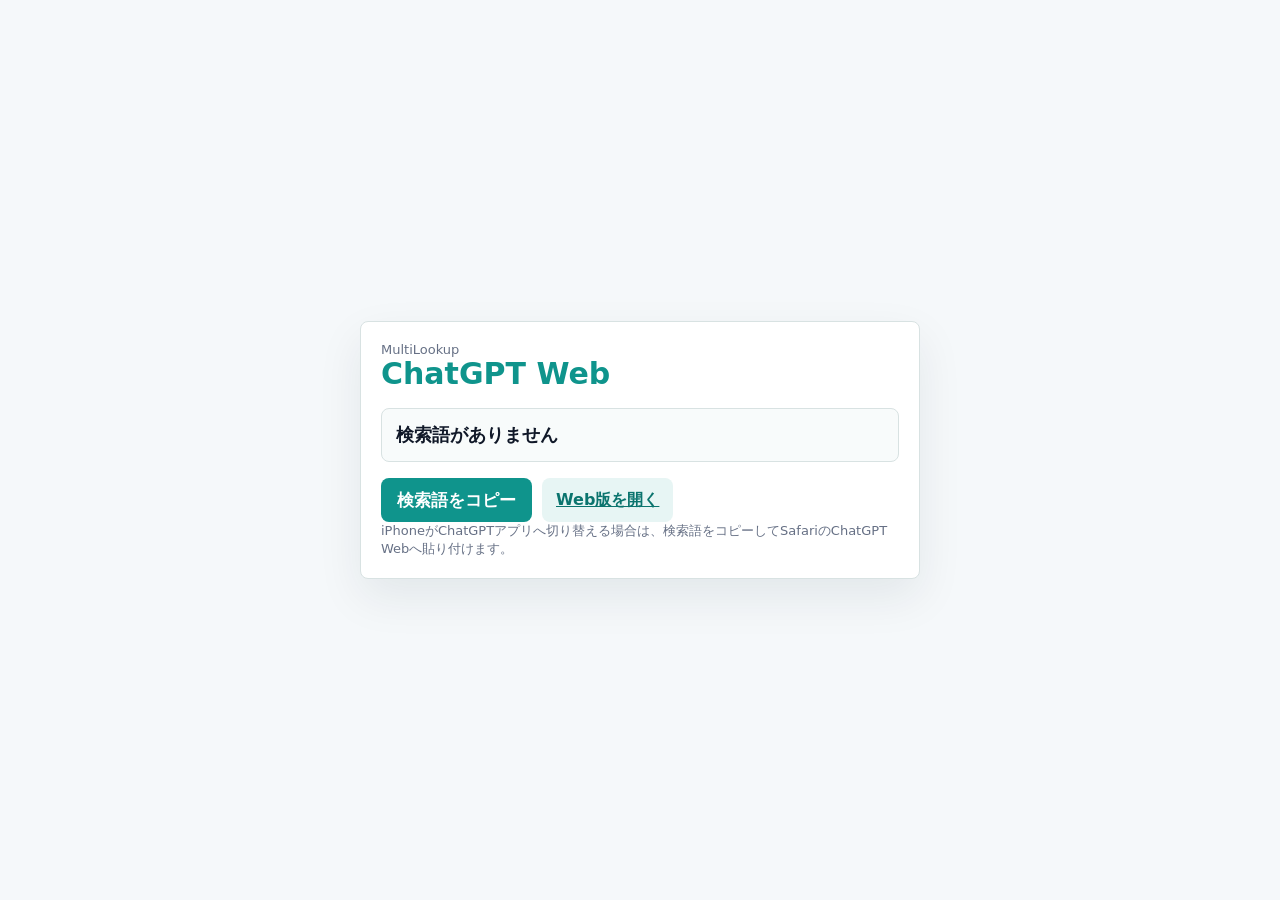
==== chatgpt-web.html @ 82506e49 "Separate app links and add ChatGPT web helper" ====
<!doctype html>
<html lang="ja">
  <head>
    <meta charset="UTF-8" />
    <meta name="viewport" content="width=device-width, initial-scale=1, viewport-fit=cover" />
    <meta name="theme-color" content="#0f948c" />
    <title>ChatGPT Web - MultiLookup</title>
    <link rel="apple-touch-icon" href="./assets/icon-192.png" />
    <link rel="stylesheet" href="./styles.css?v=6" />
  </head>
  <body>
    <main class="helper-shell">
      <section class="helper-panel">
        <p class="muted-label">MultiLookup</p>
        <h1>ChatGPT Web</h1>
        <div class="helper-query" id="queryText">検索語を読み込み中</div>
        <div class="helper-actions">
          <button class="primary-button compact-button" id="copyQueryButton" type="button">検索語をコピー</button>
          <a class="secondary-button" id="chatgptLink" target="_blank" rel="noopener">Web版を開く</a>
        </div>
        <p class="settings-note">
          iPhoneがChatGPTアプリへ切り替える場合は、検索語をコピーしてSafariのChatGPT Webへ貼り付けます。
        </p>
      </section>
    </main>
    <script>
      const params = new URLSearchParams(location.search);
      const query = params.get("q") || "";
      const queryText = document.querySelector("#queryText");
      const copyButton = document.querySelector("#copyQueryButton");
      const chatgptLink = document.querySelector("#chatgptLink");
      queryText.textContent = query || "検索語がありません";
      chatgptLink.href = `https://chatgpt.com/?hints=search&q=${encodeURIComponent(query)}`;
      copyButton.addEventListener("click", async () => {
        try {
          await navigator.clipboard.writeText(query);
          copyButton.textContent = "コピー済み";
        } catch {
          const input = document.createElement("input");
          input.value = query;
          document.body.append(input);
          input.select();
          document.execCommand("copy");
          input.remove();
          copyButton.textContent = "コピー済み";
        }
      });
    </script>
  </body>
</html>
---- styles.css ----
:root {
  color-scheme: light;
  --bg: #f5f8fa;
  --surface: #ffffff;
  --surface-soft: #f8fbfb;
  --text: #101828;
  --muted: #667085;
  --line: #d8e2e2;
  --accent: #0f948c;
  --accent-dark: #0b746e;
  --danger: #b42318;
  --shadow: 0 18px 46px rgba(15, 34, 46, 0.08);
  --radius: 8px;
  --font: "Hiragino Maru Gothic ProN", "Hiragino Sans", "Yu Gothic", system-ui, sans-serif;
}

* {
  box-sizing: border-box;
}

body {
  margin: 0;
  background: var(--bg);
  color: var(--text);
  font-family: var(--font);
  letter-spacing: 0;
}

button,
input {
  font: inherit;
}

button {
  cursor: pointer;
}

button:disabled {
  cursor: not-allowed;
}

.sr-only {
  position: absolute;
  width: 1px;
  height: 1px;
  padding: 0;
  margin: -1px;
  overflow: hidden;
  clip: rect(0, 0, 0, 0);
  white-space: nowrap;
  border: 0;
}

.app-shell {
  min-height: 100svh;
  display: grid;
  grid-template-columns: minmax(320px, 390px) minmax(0, 1fr);
  background: var(--bg);
}

.sidebar {
  min-height: 100svh;
  padding: max(18px, env(safe-area-inset-top)) 22px max(22px, env(safe-area-inset-bottom));
  background: rgba(255, 255, 255, 0.78);
  border-right: 1px solid var(--line);
}

.brand-row,
.results-header,
.settings-header,
.section-heading,
.settings-actions {
  display: flex;
  align-items: center;
  justify-content: space-between;
  gap: 14px;
}

h1 {
  margin: 0;
  color: var(--accent);
  font-size: 30px;
  line-height: 1.1;
  font-weight: 800;
}

h2,
h3,
p {
  margin: 0;
}

.icon-button,
.text-button,
.secondary-button,
.primary-button,
.file-button {
  border: 0;
  border-radius: var(--radius);
  min-height: 44px;
}

.icon-button {
  width: 44px;
  color: var(--accent-dark);
  background: var(--surface);
  box-shadow: 0 8px 20px rgba(15, 34, 46, 0.07);
  font-size: 24px;
}

.icon-button:disabled {
  opacity: 0.45;
}

.search-panel {
  margin-top: 26px;
  padding: 16px;
  background: var(--surface);
  border: 1px solid #e5eeee;
  border-radius: 8px;
  box-shadow: var(--shadow);
}

.input-wrap {
  display: flex;
  align-items: center;
  gap: 10px;
  height: 52px;
  padding: 0 14px;
  border: 1px solid var(--line);
  border-radius: var(--radius);
  color: var(--muted);
  background: var(--surface);
}

.input-wrap input {
  width: 100%;
  border: 0;
  outline: 0;
  color: var(--text);
  background: transparent;
  font-size: 16px;
}

.primary-button {
  width: 100%;
  margin-top: 14px;
  color: #fff;
  background: var(--accent);
  font-weight: 700;
  font-size: 17px;
}

.compact-button {
  width: auto;
  min-width: 132px;
  margin-top: 0;
  padding: 0 16px;
}

.primary-button:disabled,
.secondary-button:disabled {
  opacity: 0.45;
  cursor: not-allowed;
}

.section-block {
  margin-top: 28px;
}

.section-heading {
  margin-bottom: 12px;
}

.section-heading h2,
.settings-section h3 {
  font-size: 17px;
  font-weight: 800;
}

.section-heading span,
.muted-label,
#resultMeta,
.settings-note {
  color: var(--muted);
  font-size: 13px;
}

#saveStatus {
  color: var(--accent-dark);
  text-align: right;
}

#saveStatus.error {
  color: var(--danger);
}

.category-list,
.history-list,
.provider-settings {
  display: grid;
  gap: 8px;
}

.category-button,
.history-button,
.provider-row,
.result-card {
  width: 100%;
  min-height: 48px;
  padding: 12px;
  border: 1px solid var(--line);
  border-radius: var(--radius);
  background: var(--surface);
}

.category-button,
.history-button {
  display: flex;
  align-items: center;
  justify-content: space-between;
  color: var(--text);
}

.category-button.active {
  color: #fff;
  background: var(--accent);
  border-color: var(--accent);
}

.text-button {
  color: var(--accent-dark);
  background: transparent;
  font-size: 14px;
}

.results-pane {
  min-width: 0;
  padding: max(30px, env(safe-area-inset-top)) clamp(24px, 4vw, 54px);
}

.results-header {
  margin-bottom: 24px;
}

.results-header h2 {
  margin-top: 8px;
  font-size: clamp(28px, 5vw, 42px);
  line-height: 1.1;
}

.secondary-button,
.file-button {
  display: inline-flex;
  align-items: center;
  justify-content: center;
  padding: 0 14px;
  color: var(--accent-dark);
  background: #e7f5f4;
  font-weight: 700;
}

.result-list {
  display: grid;
  gap: 12px;
}

.launcher-panel {
  display: flex;
  align-items: center;
  justify-content: space-between;
  gap: 14px;
  margin-bottom: 14px;
  padding: 14px;
  border: 1px solid #b7dddd;
  border-radius: var(--radius);
  background: #ecfaf8;
}

.launcher-panel[hidden] {
  display: none;
}

.launcher-panel strong {
  display: block;
  color: var(--accent-dark);
}

.launcher-panel p {
  margin-top: 3px;
  color: var(--muted);
  font-size: 13px;
}

.result-card {
  display: grid;
  grid-template-columns: 42px minmax(0, 1fr) auto;
  gap: 14px;
  align-items: center;
  min-width: 0;
}

.app-result-card {
  border-color: #c9d8e8;
  background: #f8fbff;
}

.result-link {
  display: block;
  min-width: 0;
  color: inherit;
  text-decoration: none;
  -webkit-tap-highlight-color: rgba(15, 148, 140, 0.14);
}

.provider-icon {
  display: grid;
  place-items: center;
  width: 42px;
  height: 42px;
  border-radius: 8px;
  color: #fff;
  background: var(--accent);
  font-weight: 800;
}

.result-card h3 {
  font-size: 17px;
}

.result-card p {
  margin-top: 4px;
  color: var(--muted);
  font-size: 13px;
  overflow-wrap: anywhere;
}

.result-actions {
  display: flex;
  gap: 8px;
}

.small-button {
  min-width: 42px;
  min-height: 42px;
  border: 1px solid var(--line);
  border-radius: var(--radius);
  color: var(--accent-dark);
  background: var(--surface-soft);
}

.app-badge {
  display: inline-flex;
  align-items: center;
  min-height: 32px;
  padding: 0 10px;
  border-radius: var(--radius);
  color: #344054;
  background: #eef4ff;
  font-size: 13px;
  font-weight: 700;
}

.helper-shell {
  min-height: 100svh;
  display: grid;
  place-items: center;
  padding: max(22px, env(safe-area-inset-top)) 18px max(22px, env(safe-area-inset-bottom));
}

.helper-panel {
  width: min(560px, 100%);
  padding: 20px;
  border: 1px solid var(--line);
  border-radius: var(--radius);
  background: var(--surface);
  box-shadow: var(--shadow);
}

.helper-query {
  margin-top: 18px;
  padding: 14px;
  border: 1px solid var(--line);
  border-radius: var(--radius);
  background: var(--surface-soft);
  font-size: 18px;
  font-weight: 700;
  overflow-wrap: anywhere;
}

.helper-actions {
  display: flex;
  gap: 10px;
  margin-top: 16px;
}

.quick-setting {
  margin-bottom: 18px;
  padding: 12px;
  border: 1px solid var(--line);
  border-radius: var(--radius);
  background: var(--surface-soft);
}

.quick-setting label {
  display: flex;
  align-items: center;
  gap: 10px;
}

.settings-dialog {
  width: min(720px, calc(100vw - 28px));
  border: 0;
  border-radius: 8px;
  padding: 0;
  box-shadow: 0 28px 80px rgba(15, 34, 46, 0.22);
}

.settings-dialog::backdrop {
  background: rgba(16, 24, 40, 0.28);
}

.settings-card {
  padding: 20px;
}

.settings-section {
  margin-top: 18px;
}

.provider-row {
  display: grid;
  grid-template-columns: auto minmax(0, 1fr) auto;
  gap: 12px;
  align-items: center;
}

.provider-row strong,
.provider-row small {
  display: block;
}

.provider-row small {
  margin-top: 3px;
  color: var(--muted);
  overflow-wrap: anywhere;
}

.move-buttons {
  display: flex;
  gap: 5px;
}

.move-buttons button {
  width: 34px;
  height: 34px;
  border: 1px solid var(--line);
  border-radius: var(--radius);
  background: var(--surface-soft);
}

.file-button input {
  display: none;
}

@media (max-width: 760px) {
  html,
  body {
    overflow-x: hidden;
  }

  .app-shell {
    display: block;
  }

  .sidebar {
    min-height: auto;
    padding: max(20px, env(safe-area-inset-top)) 18px 18px;
    border-right: 0;
  }

  h1 {
    font-size: 42px;
    color: var(--text);
  }

  .results-pane {
    padding: 0 18px max(28px, env(safe-area-inset-bottom));
  }

  .results-header {
    margin-top: 20px;
    align-items: stretch;
    flex-direction: column;
  }

  .results-header .secondary-button {
    width: 100%;
  }

  .result-card {
    grid-template-columns: minmax(0, 1fr);
  }

  .provider-icon {
    display: none;
  }

  .result-actions {
    display: grid;
    gap: 8px;
  }

  .small-button {
    width: 100%;
  }

  .launcher-panel {
    align-items: stretch;
    flex-direction: column;
  }

  .compact-button {
    width: 100%;
  }

  .helper-actions {
    flex-direction: column;
  }

  .category-list {
    display: flex;
    overflow-x: auto;
    padding-bottom: 3px;
  }

  .category-button {
    width: auto;
    white-space: nowrap;
  }
}
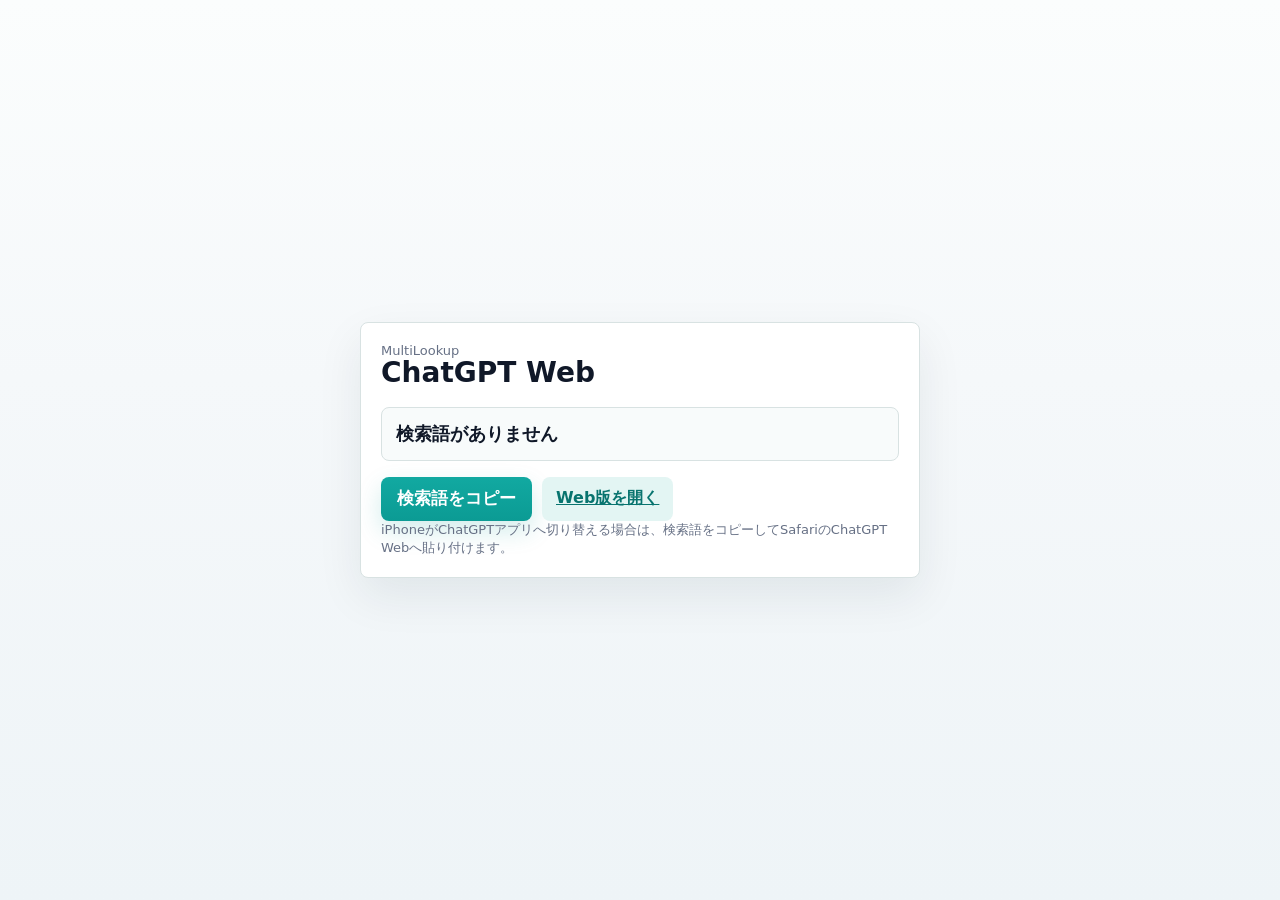
==== commit f27474fb: "Restore app links and refine mobile UI" ====
--- a/chatgpt-web.html
+++ b/chatgpt-web.html
@@ -6,7 +6,7 @@
     <meta name="theme-color" content="#0f948c" />
     <title>ChatGPT Web - MultiLookup</title>
     <link rel="apple-touch-icon" href="./assets/icon-192.png" />
-    <link rel="stylesheet" href="./styles.css?v=6" />
+    <link rel="stylesheet" href="./styles.css?v=9" />
   </head>
   <body>
     <main class="helper-shell">
--- a/styles.css
+++ b/styles.css
@@ -6,10 +6,14 @@
   --text: #101828;
   --muted: #667085;
   --line: #d8e2e2;
-  --accent: #0f948c;
-  --accent-dark: #0b746e;
+  --accent: #0b9b94;
+  --accent-dark: #08746f;
+  --accent-soft: #e3f5f3;
+  --app-blue: #285a9f;
+  --app-blue-dark: #1f4781;
   --danger: #b42318;
   --shadow: 0 18px 46px rgba(15, 34, 46, 0.08);
+  --shadow-soft: 0 10px 28px rgba(15, 34, 46, 0.06);
   --radius: 8px;
   --font: "Hiragino Maru Gothic ProN", "Hiragino Sans", "Yu Gothic", system-ui, sans-serif;
 }
@@ -20,7 +24,8 @@
 
 body {
   margin: 0;
-  background: var(--bg);
+  background:
+    linear-gradient(180deg, #fbfdfd 0%, var(--bg) 42%, #eef4f7 100%);
   color: var(--text);
   font-family: var(--font);
   letter-spacing: 0;
@@ -61,8 +66,9 @@
 .sidebar {
   min-height: 100svh;
   padding: max(18px, env(safe-area-inset-top)) 22px max(22px, env(safe-area-inset-bottom));
-  background: rgba(255, 255, 255, 0.78);
+  background: rgba(255, 255, 255, 0.86);
   border-right: 1px solid var(--line);
+  backdrop-filter: blur(16px);
 }
 
 .brand-row,
@@ -78,8 +84,8 @@
 
 h1 {
   margin: 0;
-  color: var(--accent);
-  font-size: 30px;
+  color: var(--text);
+  font-size: 28px;
   line-height: 1.1;
   font-weight: 800;
 }
@@ -108,17 +114,44 @@
   font-size: 24px;
 }
 
+.brand-lockup {
+  display: flex;
+  align-items: center;
+  gap: 10px;
+  min-width: 0;
+}
+
+.brand-lockup p {
+  margin-top: 3px;
+  color: var(--muted);
+  font-size: 12px;
+  font-weight: 700;
+}
+
+.brand-mark {
+  display: grid;
+  place-items: center;
+  width: 40px;
+  height: 40px;
+  border-radius: 8px;
+  color: #fff;
+  background: var(--accent);
+  box-shadow: 0 10px 22px rgba(11, 155, 148, 0.22);
+  font-size: 21px;
+  font-weight: 800;
+}
+
 .icon-button:disabled {
   opacity: 0.45;
 }
 
 .search-panel {
-  margin-top: 26px;
+  margin-top: 22px;
   padding: 16px;
   background: var(--surface);
   border: 1px solid #e5eeee;
   border-radius: 8px;
-  box-shadow: var(--shadow);
+  box-shadow: var(--shadow-soft);
 }
 
 .input-wrap {
@@ -146,9 +179,10 @@
   width: 100%;
   margin-top: 14px;
   color: #fff;
-  background: var(--accent);
+  background: linear-gradient(180deg, #12a9a1 0%, var(--accent) 100%);
   font-weight: 700;
   font-size: 17px;
+  box-shadow: 0 10px 24px rgba(11, 155, 148, 0.18);
 }
 
 .compact-button {
@@ -202,13 +236,21 @@
   gap: 8px;
 }
 
+.category-list {
+  scrollbar-width: none;
+}
+
+.category-list::-webkit-scrollbar {
+  display: none;
+}
+
 .category-button,
 .history-button,
 .provider-row,
 .result-card {
   width: 100%;
   min-height: 48px;
-  padding: 12px;
+  padding: 13px;
   border: 1px solid var(--line);
   border-radius: var(--radius);
   background: var(--surface);
@@ -226,6 +268,7 @@
   color: #fff;
   background: var(--accent);
   border-color: var(--accent);
+  box-shadow: 0 8px 18px rgba(11, 155, 148, 0.18);
 }
 
 .text-button {
@@ -256,7 +299,7 @@
   justify-content: center;
   padding: 0 14px;
   color: var(--accent-dark);
-  background: #e7f5f4;
+  background: var(--accent-soft);
   font-weight: 700;
 }
 
@@ -298,6 +341,7 @@
   gap: 14px;
   align-items: center;
   min-width: 0;
+  box-shadow: 0 6px 18px rgba(15, 34, 46, 0.045);
 }
 
 .app-result-card {
@@ -320,12 +364,13 @@
   height: 42px;
   border-radius: 8px;
   color: #fff;
-  background: var(--accent);
+  background: linear-gradient(180deg, #16aaa2 0%, var(--accent-dark) 100%);
   font-weight: 800;
 }
 
 .result-card h3 {
   font-size: 17px;
+  line-height: 1.25;
 }
 
 .result-card p {
@@ -338,27 +383,41 @@
 .result-actions {
   display: flex;
   gap: 8px;
+  align-items: center;
+}
+
+.app-result-card {
+  grid-template-columns: 42px minmax(0, 1fr) minmax(150px, auto);
 }
 
 .small-button {
-  min-width: 42px;
+  display: inline-flex;
+  align-items: center;
+  justify-content: center;
+  gap: 5px;
+  min-width: 76px;
   min-height: 42px;
   border: 1px solid var(--line);
   border-radius: var(--radius);
   color: var(--accent-dark);
   background: var(--surface-soft);
-}
-
-.app-badge {
-  display: inline-flex;
-  align-items: center;
-  min-height: 32px;
-  padding: 0 10px;
-  border-radius: var(--radius);
-  color: #344054;
-  background: #eef4ff;
   font-size: 13px;
   font-weight: 700;
+}
+
+.app-open-button {
+  display: inline-flex;
+  align-items: center;
+  justify-content: center;
+  min-height: 48px;
+  padding: 0 16px;
+  border-radius: var(--radius);
+  color: #fff;
+  background: linear-gradient(180deg, #3268b4 0%, var(--app-blue) 100%);
+  text-decoration: none;
+  white-space: nowrap;
+  font-weight: 700;
+  box-shadow: 0 10px 24px rgba(40, 90, 159, 0.2);
 }
 
 .helper-shell {
@@ -392,6 +451,35 @@
   display: flex;
   gap: 10px;
   margin-top: 16px;
+}
+
+.map-helper-shell {
+  min-height: 100svh;
+  display: grid;
+  grid-template-rows: auto minmax(360px, 1fr);
+  gap: 14px;
+  padding: max(16px, env(safe-area-inset-top)) 14px max(14px, env(safe-area-inset-bottom));
+}
+
+.map-helper-header {
+  display: grid;
+  grid-template-columns: minmax(0, 1fr) auto;
+  gap: 14px;
+  align-items: end;
+  padding: 16px;
+  border: 1px solid var(--line);
+  border-radius: var(--radius);
+  background: var(--surface);
+  box-shadow: var(--shadow);
+}
+
+.map-frame {
+  width: 100%;
+  height: 100%;
+  min-height: 520px;
+  border: 1px solid var(--line);
+  border-radius: var(--radius);
+  background: var(--surface);
 }
 
 .quick-setting {
@@ -475,13 +563,22 @@
 
   .sidebar {
     min-height: auto;
-    padding: max(20px, env(safe-area-inset-top)) 18px 18px;
+    padding: max(16px, env(safe-area-inset-top)) 18px 16px;
     border-right: 0;
   }
 
   h1 {
-    font-size: 42px;
+    font-size: 27px;
     color: var(--text);
+  }
+
+  .brand-mark {
+    width: 38px;
+    height: 38px;
+  }
+
+  .search-panel {
+    margin-top: 18px;
   }
 
   .results-pane {
@@ -499,16 +596,30 @@
   }
 
   .result-card {
-    grid-template-columns: minmax(0, 1fr);
+    grid-template-columns: 38px minmax(0, 1fr);
+    gap: 10px;
+  }
+
+  .app-result-card {
+    grid-template-columns: 38px minmax(0, 1fr);
   }
 
   .provider-icon {
-    display: none;
+    display: grid;
+    width: 38px;
+    height: 38px;
   }
 
   .result-actions {
+    grid-column: 1 / -1;
     display: grid;
     gap: 8px;
+  }
+
+  .app-open-button {
+    min-height: 52px;
+    width: 100%;
+    font-size: 17px;
   }
 
   .small-button {
@@ -528,10 +639,18 @@
     flex-direction: column;
   }
 
+  .map-helper-header {
+    grid-template-columns: minmax(0, 1fr);
+  }
+
+  .map-frame {
+    min-height: 470px;
+  }
+
   .category-list {
     display: flex;
     overflow-x: auto;
-    padding-bottom: 3px;
+    padding-bottom: 2px;
   }
 
   .category-button {
